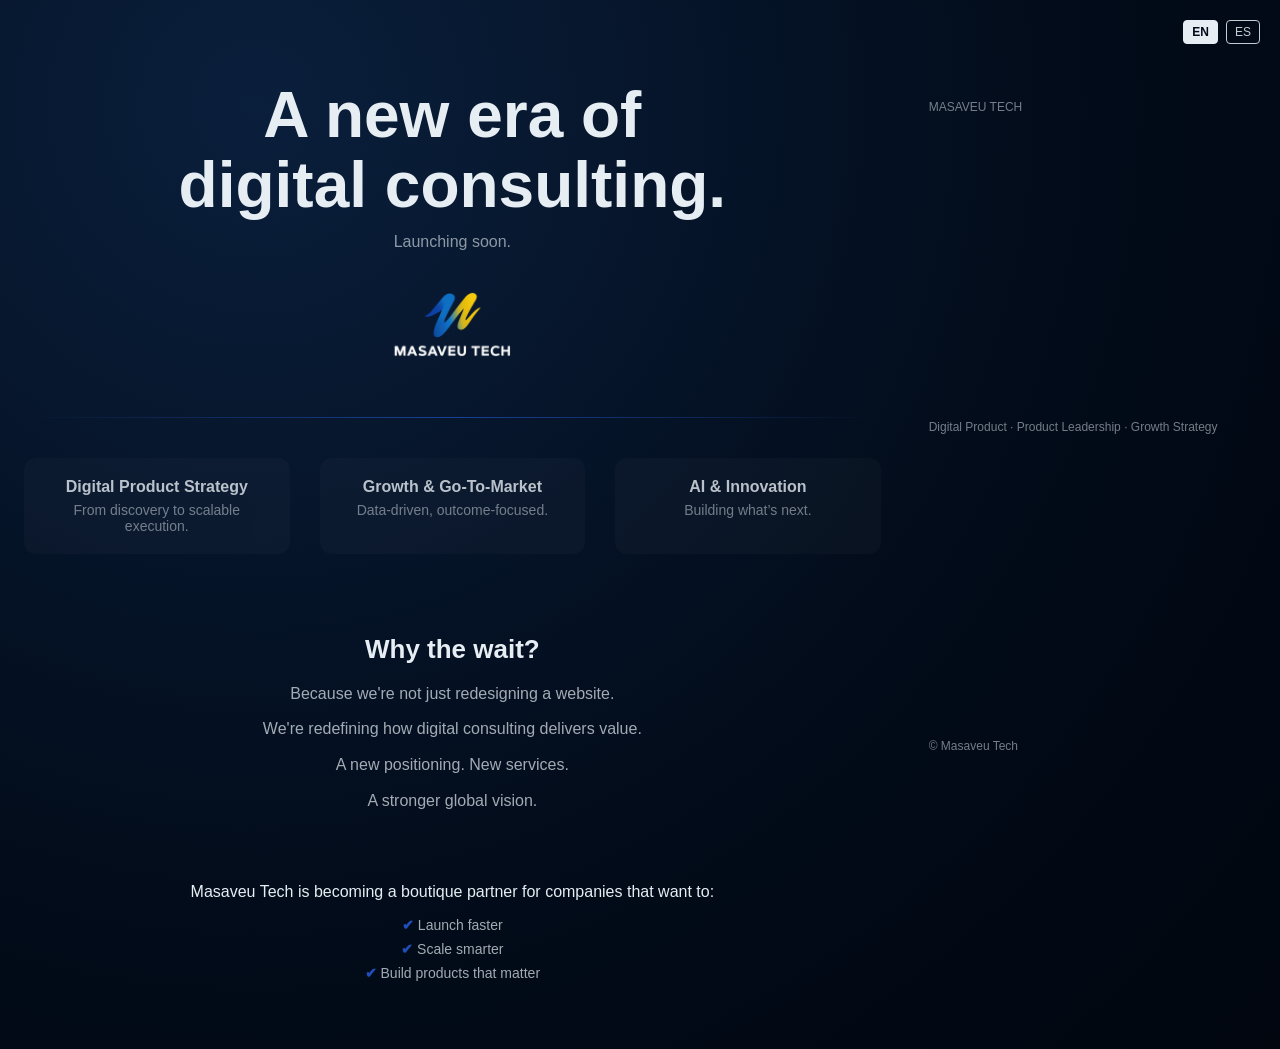
==== index.html @ f372597d "seo: add meta description tags for better search visibility" ====
﻿<!DOCTYPE html>
<html lang="en">

<head>
  <meta charset="UTF-8">
  <meta name="viewport" content="width=device-width, initial-scale=1.0">
  <meta name="description"
    content="Masaveu Tech: A new era of digital consulting. We help companies launch faster, scale smarter, and build products that matter through expert strategy and AI innovation.">
  <title>Masaveu Tech</title>

  <!-- ===== PRELOAD LOGO FOR PERFORMANCE ===== -->
  <link rel="preload" as="image" href="img/logo.webp">

  <style>
    :root {
      --bg-main: radial-gradient(circle at 20% 10%, #0a1f3c, #020b19 60%, #01060f);
      --text-main: #e6edf3;
      --card-bg: rgba(255, 255, 255, 0.03);
      --accent: #2b6cff;
    }

    * {
      margin: 0;
      padding: 0;
      box-sizing: border-box;
      font-family: -apple-system, BlinkMacSystemFont, "Segoe UI", Roboto, Helvetica, Arial, sans-serif;
    }

    body {
      min-height: 100vh;
      color: var(--text-main);
      background: var(--bg-main);
      display: flex;
      justify-content: center;
    }

    .container {
      width: 100%;
      max-width: 1100px;
      padding: 80px 24px 60px;
      text-align: center;
    }

    .hero-title {
      font-size: clamp(36px, 5vw, 64px);
      font-weight: 600;
      line-height: 1.1;
      margin-bottom: 12px;
    }

    .hero-sub {
      opacity: 0.6;
      margin-bottom: 40px;
    }

    .logo-img {
      width: 120px;
      height: auto;
      margin: 30px auto 10px;
      display: block;
      filter: drop-shadow(0 0 0 rgba(43, 108, 255, 0));
      animation: logoGlow 4s ease-in-out infinite;
      image-rendering: -webkit-optimize-contrast;
    }

    @keyframes logoGlow {
      0% {
        filter: drop-shadow(0 0 0 rgba(43, 108, 255, 0));
      }

      50% {
        filter: drop-shadow(0 0 20px rgba(43, 108, 255, 0.45));
      }

      100% {
        filter: drop-shadow(0 0 0 rgba(43, 108, 255, 0));
      }
    }

    .divider {
      width: 100%;
      height: 1px;
      margin: 60px 0 40px;
      background: linear-gradient(90deg, transparent, var(--accent), transparent);
      opacity: 0.5;
    }

    .lang-selector {
      position: absolute;
      top: 20px;
      right: 20px;
      display: flex;
      gap: 8px;
      z-index: 1000;
    }

    .lang-btn {
      background: transparent;
      border: 1px solid var(--text-main);
      color: var(--text-main);
      padding: 4px 8px;
      font-size: 12px;
      cursor: pointer;
      border-radius: 4px;
      opacity: 0.85;
      /* Increased for better contrast */
      transition: opacity 0.3s, background 0.3s, border-color 0.3s, color 0.3s;
    }

    .lang-btn.active {
      opacity: 1;
      background: var(--text-main);
      /* High contrast background */
      color: #020b19;
      /* Dark text on light background */
      border-color: var(--text-main);
      font-weight: 600;
    }

    .lang-btn:hover {
      opacity: 1;
      border-color: var(--accent);
    }

    .services {
      display: grid;
      grid-template-columns: repeat(auto-fit, minmax(220px, 1fr));
      gap: 30px;
      margin-bottom: 80px;
    }

    .service {
      opacity: 0.8;
      transition: 0.3s;
      background: var(--card-bg);
      padding: 20px;
      border-radius: 12px;
    }

    .service:hover {
      opacity: 1;
      transform: translateY(-6px);
    }

    .service-title {
      font-weight: 600;
      margin-bottom: 6px;
    }

    .service-desc {
      font-size: 14px;
      opacity: 0.6;
    }

    .why {
      max-width: 520px;
      margin: 0 auto 70px;
    }

    .why h2 {
      font-size: 26px;
      margin-bottom: 16px;
    }

    .why p {
      opacity: 0.7;
      line-height: 1.6;
      margin-bottom: 10px;
    }

    .benefits {
      margin-top: 40px;
      opacity: 0.85;
    }

    .benefits p {
      margin-bottom: 12px;
      font-weight: 500;
    }

    .benefits ul {
      list-style: none;
      margin-top: 16px;
    }

    .benefits li {
      margin: 8px 0;
      font-size: 14px;
      opacity: 0.7;
    }

    .benefits li::before {
      content: "✔ ";
      color: var(--accent);
      font-weight: bold;
    }

    footer {
      margin-top: 100px;
      opacity: 0.5;
      font-size: 12px;
      display: flex;
      justify-content: space-between;
      flex-wrap: wrap;
      gap: 10px;
    }

    @media (max-width: 600px) {
      footer {
        justify-content: center;
        text-align: center;
        flex-direction: column;
        align-items: center;
        display: flex;
      }
    }

    .fade-in {
      opacity: 0;
      transform: translateY(20px);
      transition: 1s ease;
    }

    .fade-in.show {
      opacity: 1;
      transform: translateY(0);
    }
  </style>

  <!-- Para cambiar el favicon, coloca tu archivo (ej: favicon.ico o favicon.png) en la carpeta img/ 
       y descomenta/edita la línea de abajo: -->
  <link rel="icon" href="img/favicon.png" type="image/x-icon">
</head>

<body>
  <div class="lang-selector">
    <button class="lang-btn active" data-lang="en">EN</button>
    <button class="lang-btn" data-lang="es">ES</button>
  </div>
  <main class="container">

    <div class="fade-in show">
      <div class="hero-title" data-i18n="hero_title">A new era of<br>digital consulting.</div>
      <div class="hero-sub" data-i18n="hero_sub">Launching soon.</div>

      <img src="img/logo.webp" alt="Masaveu Tech Logo" class="logo-img" width="120" height="80">

    </div>

    <div class="divider"></div>

    <div class="services fade-in show">
      <div class="service">
        <div class="service-title" data-i18n="service1_title">Digital Product Strategy</div>
        <div class="service-desc" data-i18n="service1_desc">From discovery to scalable execution.</div>
      </div>

      <div class="service">
        <div class="service-title" data-i18n="service2_title">Growth &amp; Go-To-Market</div>
        <div class="service-desc" data-i18n="service2_desc">Data-driven, outcome-focused.</div>
      </div>

      <div class="service">
        <div class="service-title" data-i18n="service3_title">AI &amp; Innovation</div>
        <div class="service-desc" data-i18n="service3_desc">Building what’s next.</div>
      </div>
    </div>

    <div class="why fade-in">
      <h2 data-i18n="why_title">Why the wait?</h2>
      <p data-i18n="why_p1">Because we're not just redesigning a website.</p>
      <p data-i18n="why_p2">We're redefining how digital consulting delivers value.</p>
      <p data-i18n="why_p3">A new positioning. New services.</p>
      <p data-i18n="why_p4">A stronger global vision.</p>
    </div>

    <div class="benefits fade-in">
      <p data-i18n="benefits_title">Masaveu Tech is becoming a boutique partner for companies that want to:</p>
      <ul>
        <li data-i18n="benefits_item1">Launch faster</li>
        <li data-i18n="benefits_item2">Scale smarter</li>
        <li data-i18n="benefits_item3">Build products that matter</li>
      </ul>
    </div>

  </main>

  <footer>
    <div class="container"
      style="display: flex; justify-content: space-between; flex-wrap: wrap; gap: 10px; padding: 0 24px; max-width: 1100px; margin: 0 auto;">
      <div>MASAVEU TECH</div>
      <div>Digital Product · Product Leadership · Growth Strategy</div>
      <div>© Masaveu Tech</div>
    </div>
  </footer>

  <script src="js/main.js"></script>

</body>

</html>
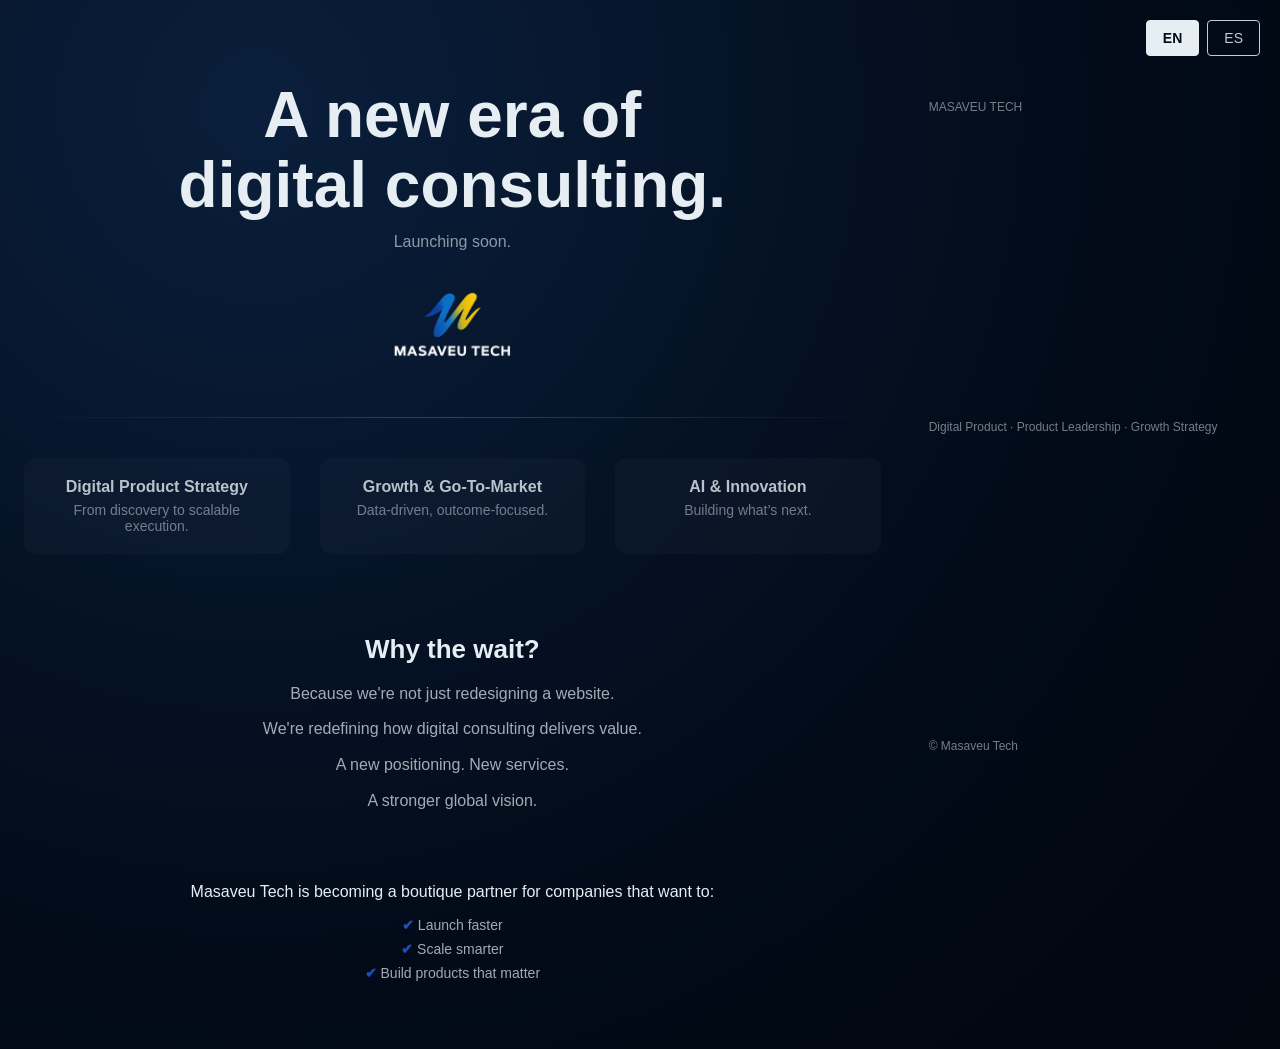
==== commit 536e0815: "seo: final optimizations (hreflang, navigation, tap targets)" ====
--- a/index.html
+++ b/index.html
@@ -6,6 +6,9 @@
   <meta name="viewport" content="width=device-width, initial-scale=1.0">
   <meta name="description"
     content="Masaveu Tech: A new era of digital consulting. We help companies launch faster, scale smarter, and build products that matter through expert strategy and AI innovation.">
+  <link rel="alternate" hreflang="en" href="https://masaveutech.com/">
+  <link rel="alternate" hreflang="es" href="https://masaveutech.com/es/">
+  <link rel="alternate" hreflang="x-default" href="https://masaveutech.com/">
   <title>Masaveu Tech</title>
 
   <!-- ===== PRELOAD LOGO FOR PERFORMANCE ===== -->
@@ -98,13 +101,15 @@
       background: transparent;
       border: 1px solid var(--text-main);
       color: var(--text-main);
-      padding: 4px 8px;
-      font-size: 12px;
+      padding: 8px 16px;
+      /* Increased for better tap targets */
+      font-size: 14px;
       cursor: pointer;
       border-radius: 4px;
       opacity: 0.85;
-      /* Increased for better contrast */
       transition: opacity 0.3s, background 0.3s, border-color 0.3s, color 0.3s;
+      min-width: 44px;
+      min-height: 36px;
     }
 
     .lang-btn.active {
@@ -234,8 +239,8 @@
 
 <body>
   <div class="lang-selector">
-    <button class="lang-btn active" data-lang="en">EN</button>
-    <button class="lang-btn" data-lang="es">ES</button>
+    <button class="lang-btn active" data-lang="en" onclick="window.location.href='/'">EN</button>
+    <button class="lang-btn" data-lang="es" onclick="window.location.href='/es/'">ES</button>
   </div>
   <main class="container">
 
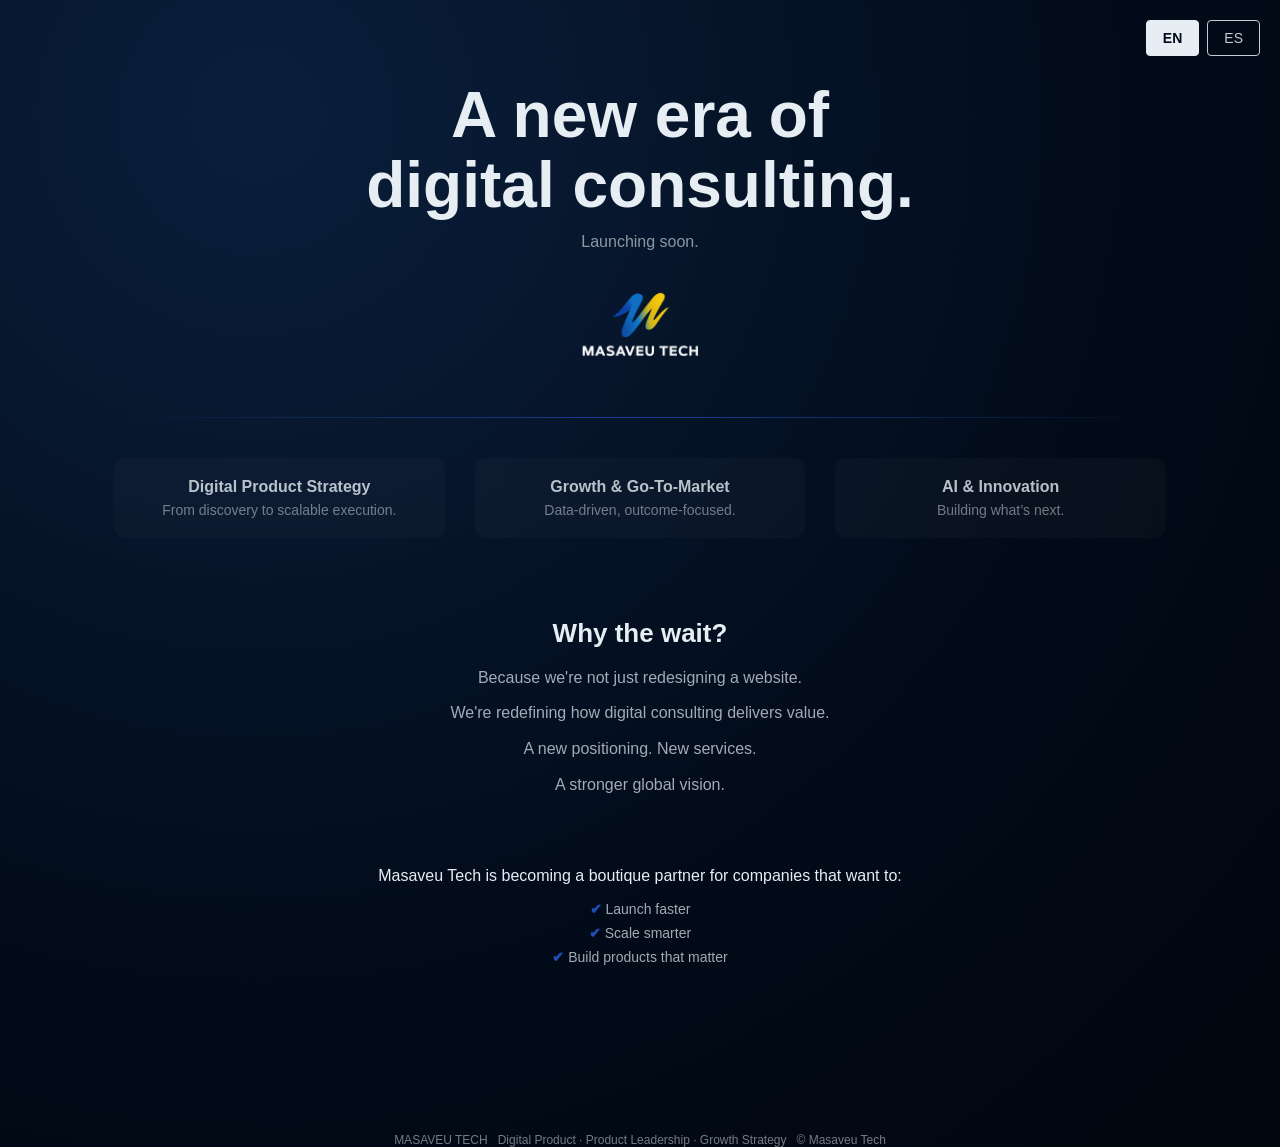
==== commit 2234b0ed: "fix: restore footer position by updating body flex layout" ====
--- a/index.html
+++ b/index.html
@@ -34,7 +34,10 @@
       color: var(--text-main);
       background: var(--bg-main);
       display: flex;
-      justify-content: center;
+      flex-direction: column;
+      /* Added to fix footer position */
+      align-items: center;
+      /* Added to keep horizontal centering */
     }
 
     .container {
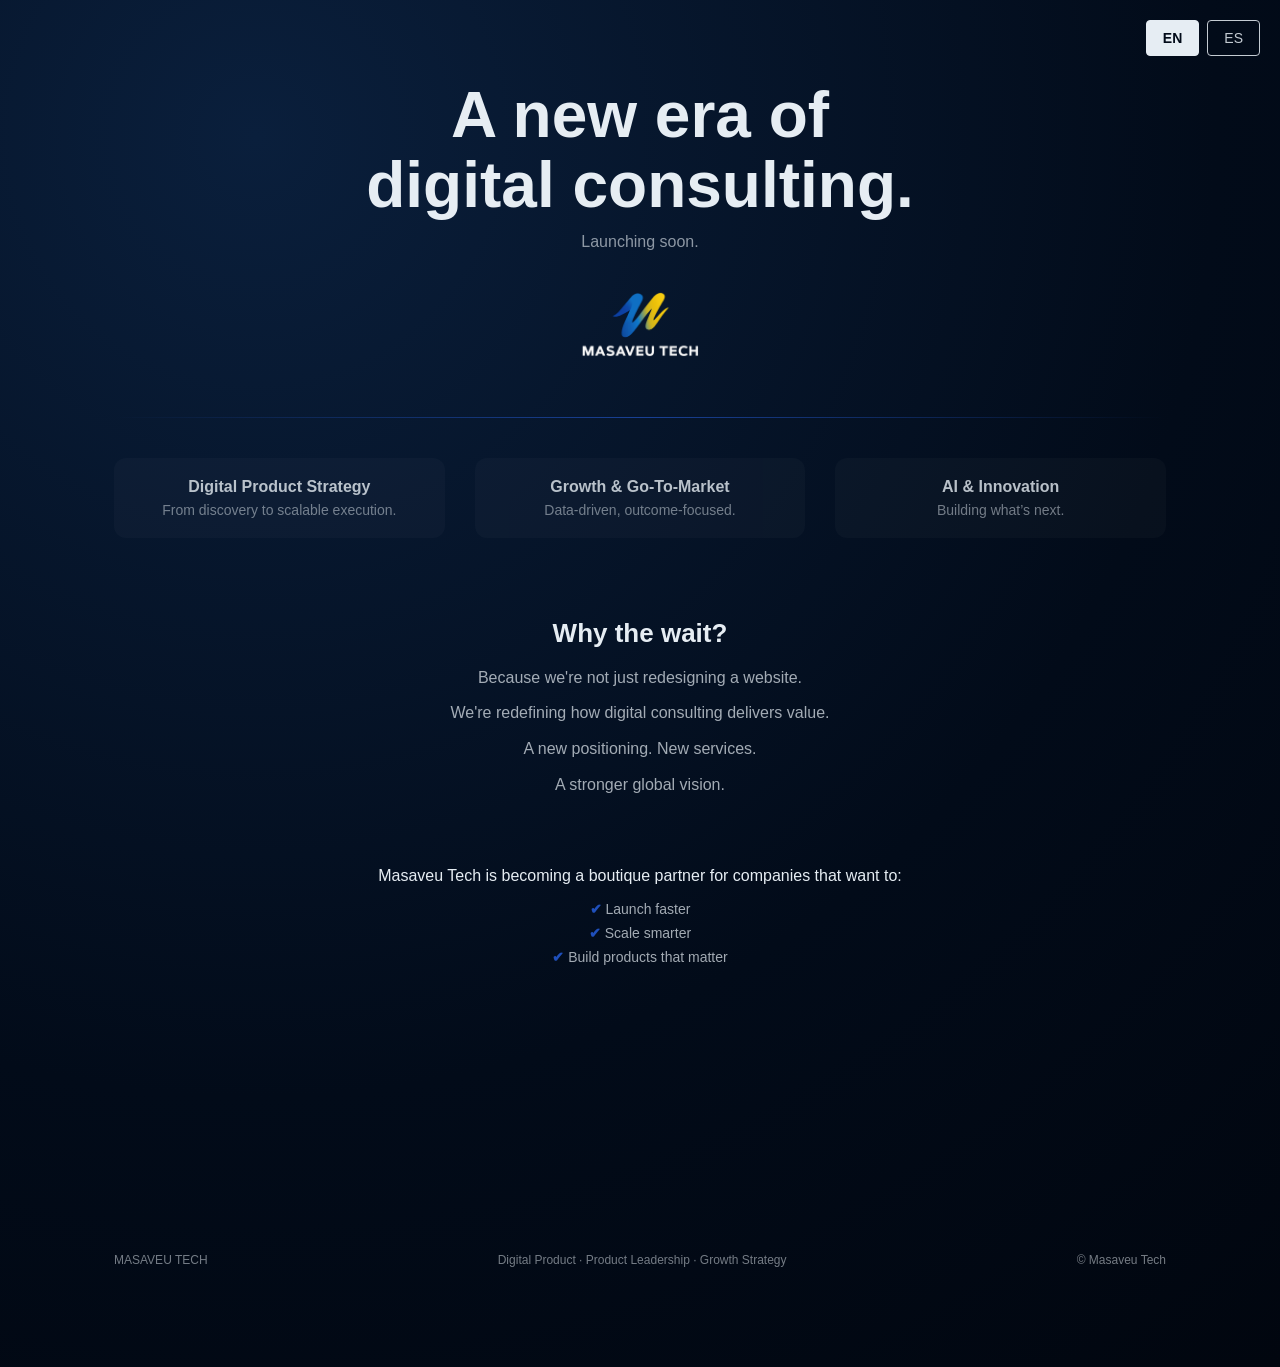
==== commit f62ddc98: "style: fix responsive footer alignment and remove inline styles" ====
--- a/index.html
+++ b/index.html
@@ -205,21 +205,26 @@
 
     footer {
       margin-top: 100px;
+      padding: 40px 24px;
       opacity: 0.5;
       font-size: 12px;
+      width: 100%;
+    }
+
+    footer .container {
       display: flex;
       justify-content: space-between;
       flex-wrap: wrap;
       gap: 10px;
+      max-width: 1100px;
+      margin: 0 auto;
     }
 
     @media (max-width: 600px) {
-      footer {
-        justify-content: center;
-        text-align: center;
+      footer .container {
         flex-direction: column;
         align-items: center;
-        display: flex;
+        text-align: center;
       }
     }
 
@@ -294,8 +299,7 @@
   </main>
 
   <footer>
-    <div class="container"
-      style="display: flex; justify-content: space-between; flex-wrap: wrap; gap: 10px; padding: 0 24px; max-width: 1100px; margin: 0 auto;">
+    <div class="container">
       <div>MASAVEU TECH</div>
       <div>Digital Product · Product Leadership · Growth Strategy</div>
       <div>© Masaveu Tech</div>
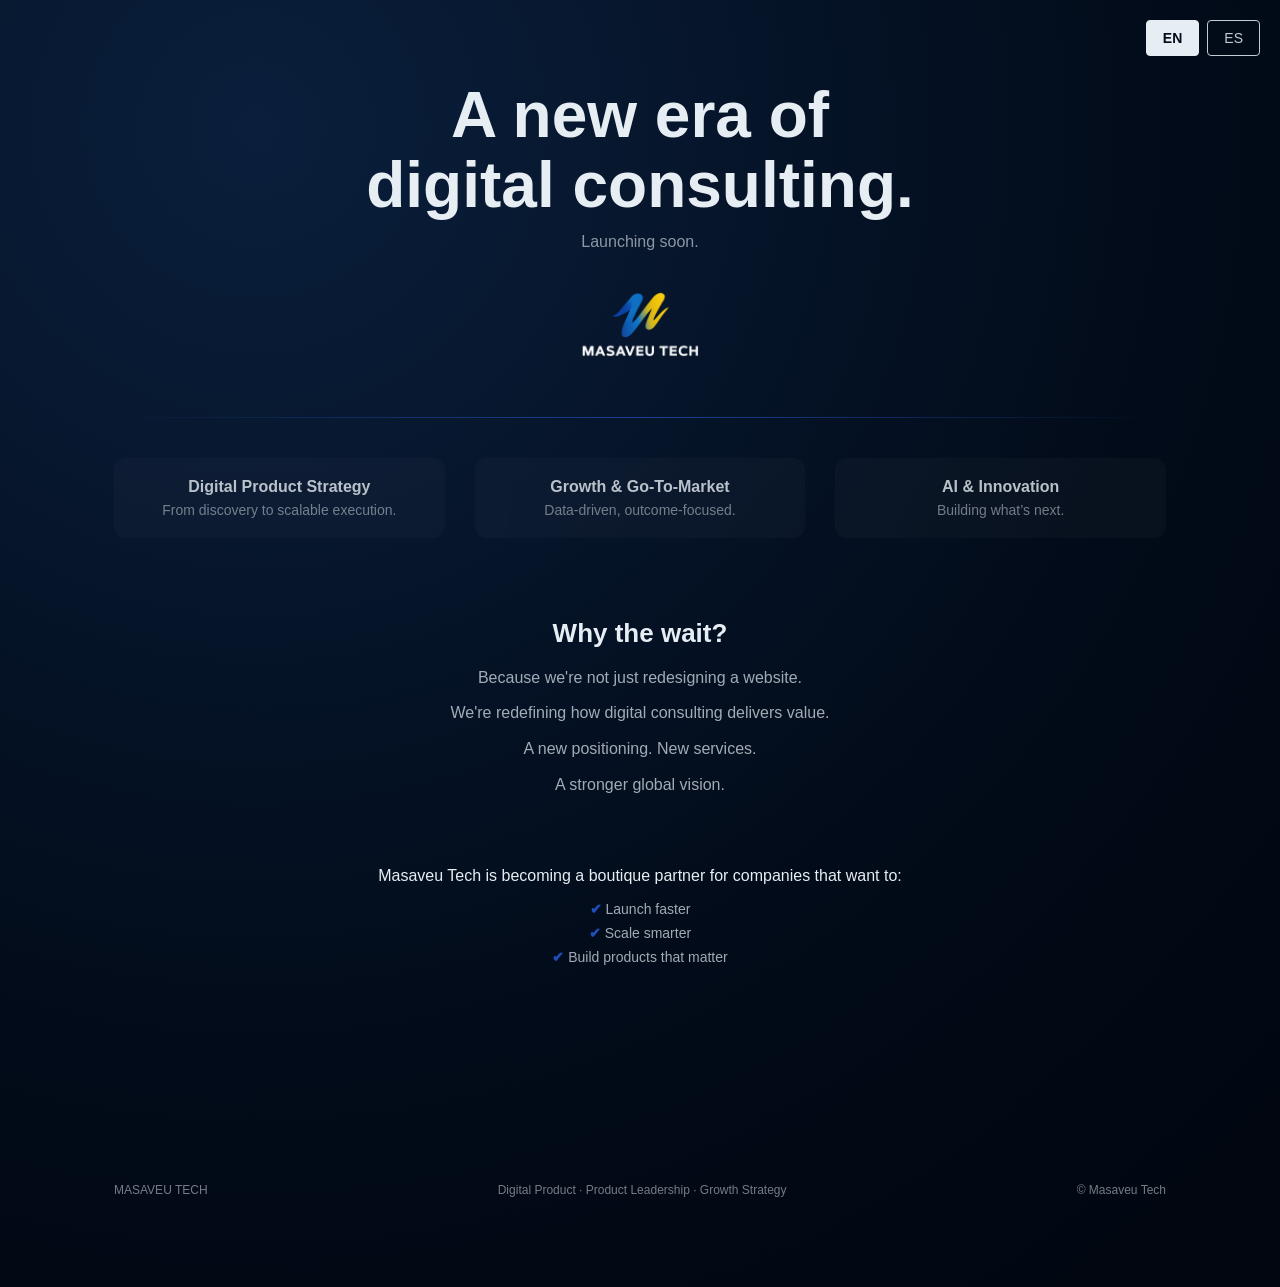
==== commit 200323c5: "style: reduce footer margin-top and padding to fix excessive whitespace" ====
--- a/index.html
+++ b/index.html
@@ -204,8 +204,8 @@
     }
 
     footer {
-      margin-top: 100px;
-      padding: 40px 24px;
+      margin-top: 40px;
+      padding: 30px 24px;
       opacity: 0.5;
       font-size: 12px;
       width: 100%;
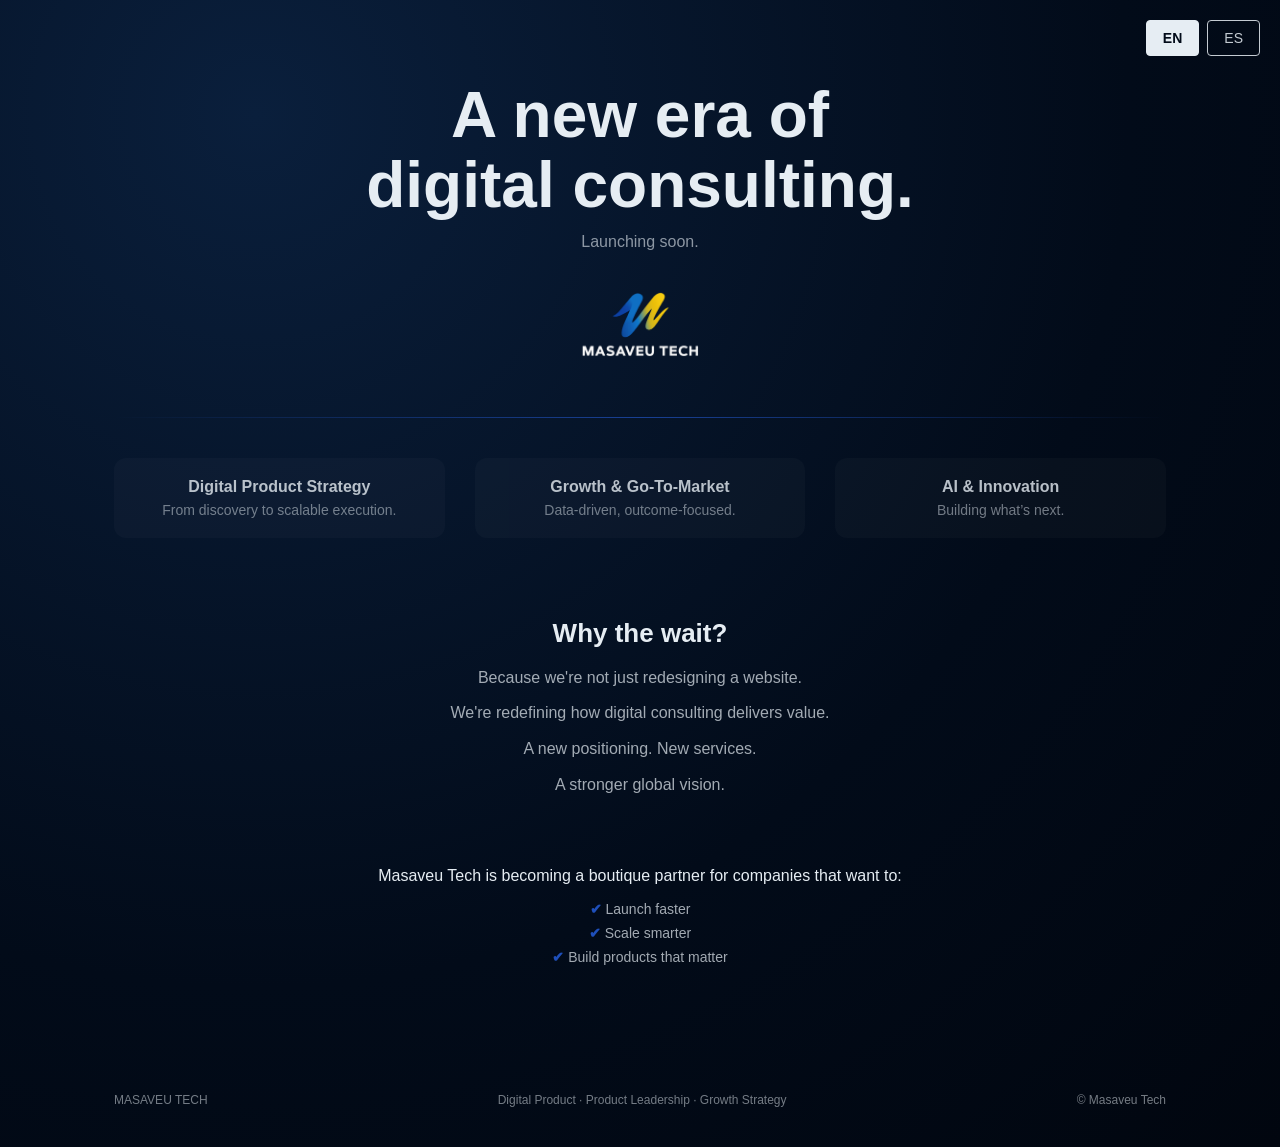
==== commit 7db4eb8c: "style: remove footer margin-top and reduce container bottom padding to eliminate whitespace gap" ====
--- a/index.html
+++ b/index.html
@@ -43,7 +43,7 @@
     .container {
       width: 100%;
       max-width: 1100px;
-      padding: 80px 24px 60px;
+      padding: 80px 24px 20px;
       text-align: center;
     }
 
@@ -204,8 +204,8 @@
     }
 
     footer {
-      margin-top: 40px;
-      padding: 30px 24px;
+      margin-top: 0;
+      padding: 20px 24px;
       opacity: 0.5;
       font-size: 12px;
       width: 100%;
